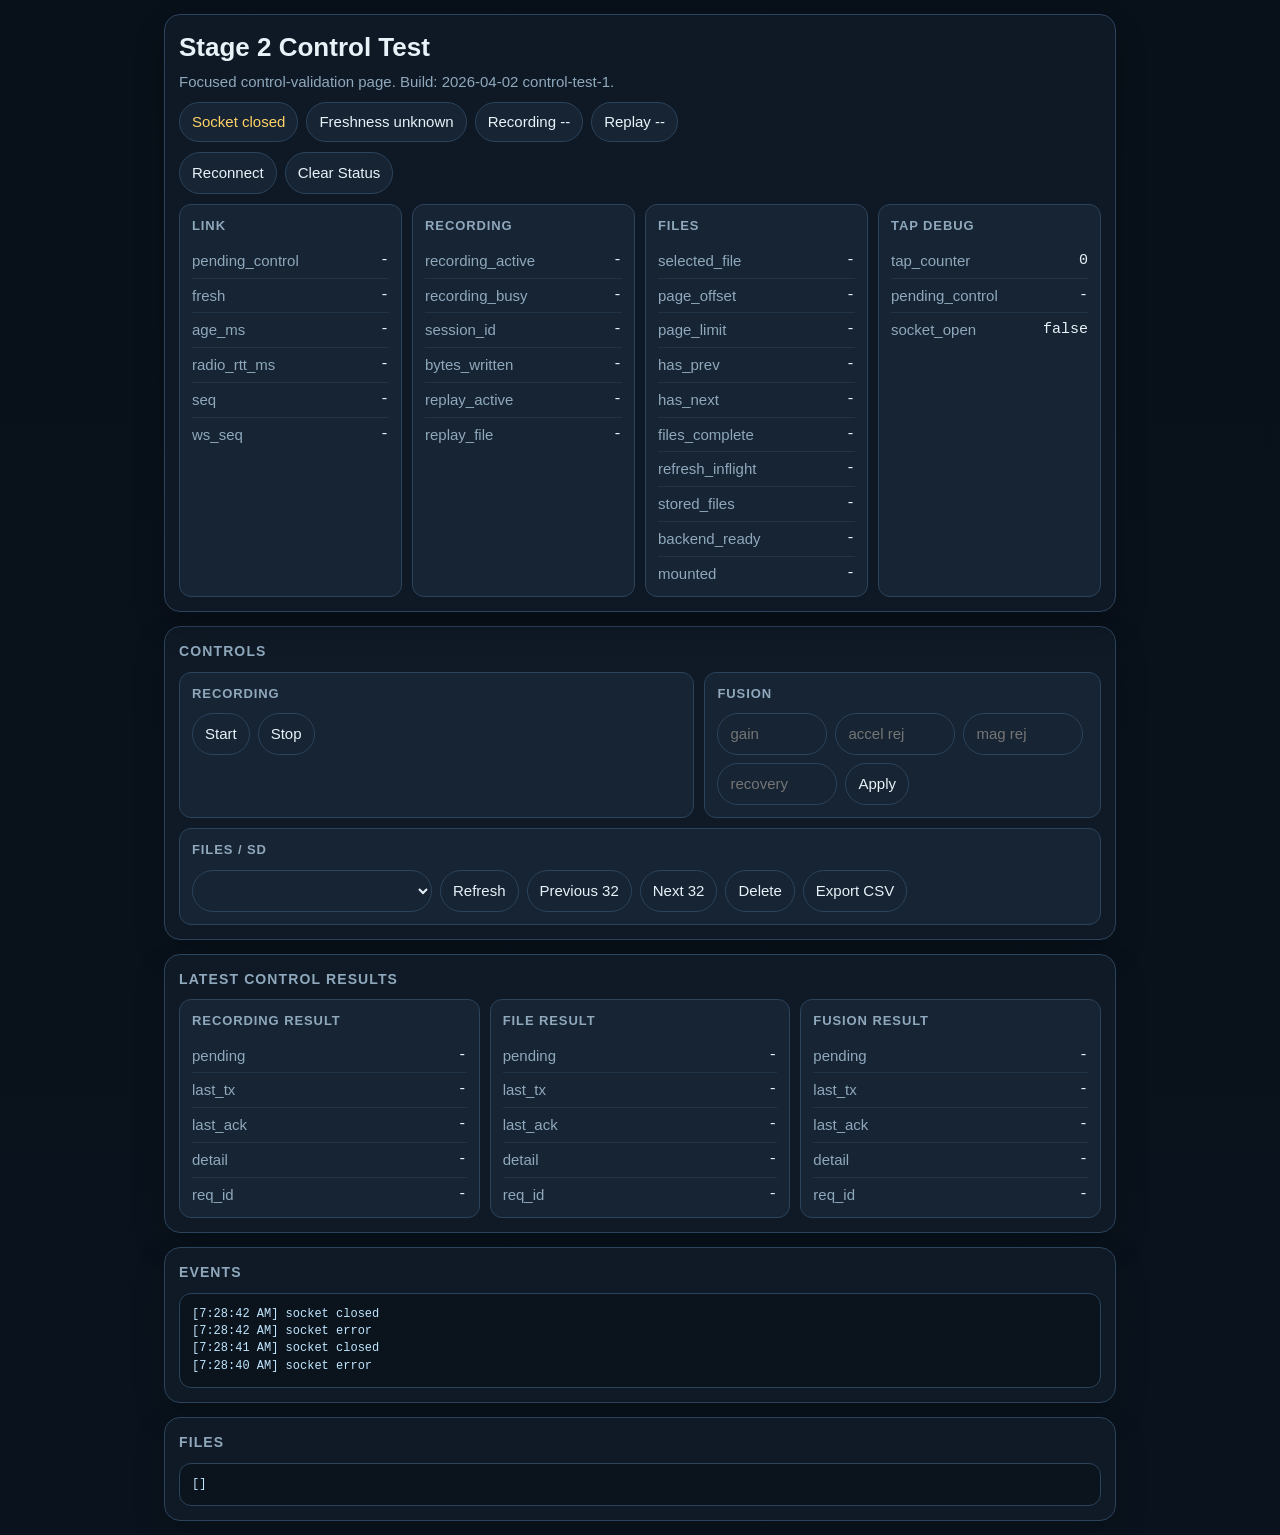
==== ESP_GND/data/control_test.html @ 171781e5 "checkpoint: 0.03 rc1 pre-rc2 control-plane consolidation" ====
<!doctype html>
<html lang="en">
<head>
  <meta charset="utf-8" />
  <meta name="viewport" content="width=device-width,initial-scale=1" />
  <meta http-equiv="Cache-Control" content="no-cache, no-store, must-revalidate" />
  <meta http-equiv="Pragma" content="no-cache" />
  <meta http-equiv="Expires" content="0" />
  <title>Stage 2 Control Test</title>
  <style>
    :root {
      color-scheme: dark;
      --bg: #081019;
      --panel: #101b27;
      --panel-2: #162434;
      --line: #2b435b;
      --ink: #e8f2f8;
      --muted: #8fa8bc;
      --good: #5ee28a;
      --warn: #ffd166;
      --bad: #ff6b6b;
      --accent: #59c3ff;
    }
    * { box-sizing: border-box; }
    body {
      margin: 0;
      background: linear-gradient(180deg, #081019 0%, #0a131d 100%);
      color: var(--ink);
      font: 15px/1.45 "Segoe UI", Tahoma, sans-serif;
    }
    main {
      max-width: 980px;
      margin: 0 auto;
      padding: 14px;
      display: grid;
      gap: 14px;
    }
    .panel {
      background: rgba(16, 27, 39, 0.96);
      border: 1px solid var(--line);
      border-radius: 16px;
      padding: 14px;
      box-shadow: 0 14px 32px rgba(0, 0, 0, 0.2);
    }
    .sticky {
      position: sticky;
      top: 0;
      z-index: 4;
      backdrop-filter: blur(8px);
    }
    .title {
      font-size: 26px;
      font-weight: 700;
    }
    .subtitle {
      color: var(--muted);
      margin-top: 4px;
    }
    .badges, .actions, .button-row {
      display: flex;
      flex-wrap: wrap;
      gap: 8px;
      margin-top: 10px;
    }
    .badge, button, select, input {
      border: 1px solid var(--line);
      border-radius: 999px;
      background: var(--panel-2);
      color: var(--ink);
      font: inherit;
    }
    .badge {
      padding: 8px 12px;
    }
    .badge.good { color: var(--good); }
    .badge.warn { color: var(--warn); }
    .badge.bad { color: var(--bad); }
    button, select, input {
      padding: 9px 12px;
    }
    button { cursor: pointer; }
    .section-title {
      margin: 0 0 10px;
      font-size: 14px;
      text-transform: uppercase;
      letter-spacing: 0.08em;
      color: var(--muted);
    }
    .grid {
      display: grid;
      gap: 10px;
      grid-template-columns: repeat(auto-fit, minmax(180px, 1fr));
    }
    .card {
      background: var(--panel-2);
      border: 1px solid var(--line);
      border-radius: 12px;
      padding: 12px;
    }
    .card h3 {
      margin: 0 0 8px;
      font-size: 13px;
      text-transform: uppercase;
      letter-spacing: 0.07em;
      color: var(--muted);
    }
    .status-line {
      display: flex;
      justify-content: space-between;
      gap: 10px;
      padding: 6px 0;
      border-bottom: 1px solid rgba(43, 67, 91, 0.5);
    }
    .status-line:last-child {
      border-bottom: 0;
      padding-bottom: 0;
    }
    .key {
      color: var(--muted);
      white-space: nowrap;
    }
    .value {
      text-align: right;
      font-family: Consolas, "SFMono-Regular", monospace;
      word-break: break-word;
    }
    pre {
      margin: 0;
      padding: 12px;
      border-radius: 12px;
      border: 1px solid var(--line);
      background: #0b141d;
      color: #bfe6ff;
      overflow: auto;
      font: 12px/1.45 Consolas, "SFMono-Regular", monospace;
      max-height: 260px;
    }
    .compact {
      display: grid;
      gap: 10px;
      grid-template-columns: 1.3fr 1fr;
    }
    @media (max-width: 800px) {
      .compact { grid-template-columns: 1fr; }
    }
  </style>
</head>
<body>
  <main>
    <section class="panel sticky">
      <div class="title">Stage 2 Control Test</div>
      <div class="subtitle">Focused control-validation page. Build: 2026-04-02 control-test-1.</div>
      <div class="badges">
        <div id="socketBadge" class="badge">Socket connecting</div>
        <div id="freshBadge" class="badge">Freshness unknown</div>
        <div id="recordingBadge" class="badge">Recording --</div>
        <div id="replayBadge" class="badge">Replay --</div>
      </div>
      <div class="actions">
        <button id="reconnectBtn" type="button">Reconnect</button>
        <button id="clearBtn" type="button">Clear Status</button>
      </div>
      <div class="grid" style="margin-top:10px;">
        <div class="card"><h3>Link</h3><div id="linkSummary"></div></div>
        <div class="card"><h3>Recording</h3><div id="recordingSummary"></div></div>
        <div class="card"><h3>Files</h3><div id="filesSummary"></div></div>
        <div class="card"><h3>Tap Debug</h3><div id="tapDebug"></div></div>
      </div>
    </section>

    <section class="panel">
      <h2 class="section-title">Controls</h2>
      <div class="compact">
        <div class="card">
          <h3>Recording</h3>
          <div class="button-row">
            <button id="recordStartBtn" type="button">Start</button>
            <button id="recordStopBtn" type="button">Stop</button>
          </div>
        </div>
        <div class="card">
          <h3>Fusion</h3>
          <div class="button-row">
            <input id="fusionGainInput" type="number" step="0.001" placeholder="gain" style="width:110px;" />
            <input id="fusionAccelInput" type="number" step="0.001" placeholder="accel rej" style="width:120px;" />
            <input id="fusionMagInput" type="number" step="0.001" placeholder="mag rej" style="width:120px;" />
            <input id="fusionRecoveryInput" type="number" step="1" placeholder="recovery" style="width:120px;" />
            <button id="fusionApplyBtn" type="button">Apply</button>
          </div>
        </div>
      </div>
      <div class="card" style="margin-top:10px;">
        <h3>Files / SD</h3>
        <div class="button-row">
          <select id="fileSelect" style="min-width:240px;"></select>
          <button id="filesRefreshBtn" type="button">Refresh</button>
          <button id="filesPrevBtn" type="button">Previous 32</button>
          <button id="filesNextBtn" type="button">Next 32</button>
          <button id="fileDeleteBtn" type="button">Delete</button>
          <button id="fileExportBtn" type="button">Export CSV</button>
        </div>
      </div>
    </section>

    <section class="panel">
      <h2 class="section-title">Latest Control Results</h2>
      <div class="grid">
        <div class="card"><h3>Recording Result</h3><div id="recordingResult"></div></div>
        <div class="card"><h3>File Result</h3><div id="fileResult"></div></div>
        <div class="card"><h3>Fusion Result</h3><div id="fusionResult"></div></div>
      </div>
    </section>

    <section class="panel">
      <h2 class="section-title">Events</h2>
      <pre id="eventLog">(no events yet)</pre>
    </section>

    <section class="panel">
      <h2 class="section-title">Files</h2>
      <pre id="filesJson">[]</pre>
    </section>
  </main>

  <script>
    const socketBadgeEl = document.getElementById('socketBadge');
    const freshBadgeEl = document.getElementById('freshBadge');
    const recordingBadgeEl = document.getElementById('recordingBadge');
    const replayBadgeEl = document.getElementById('replayBadge');
    const linkSummaryEl = document.getElementById('linkSummary');
    const recordingSummaryEl = document.getElementById('recordingSummary');
    const filesSummaryEl = document.getElementById('filesSummary');
    const tapDebugEl = document.getElementById('tapDebug');
    const recordingResultEl = document.getElementById('recordingResult');
    const fileResultEl = document.getElementById('fileResult');
    const fusionResultEl = document.getElementById('fusionResult');
    const filesJsonEl = document.getElementById('filesJson');
    const eventLogEl = document.getElementById('eventLog');
    const reconnectBtn = document.getElementById('reconnectBtn');
    const clearBtn = document.getElementById('clearBtn');
    const recordStartBtn = document.getElementById('recordStartBtn');
    const recordStopBtn = document.getElementById('recordStopBtn');
    const filesRefreshBtn = document.getElementById('filesRefreshBtn');
    const filesPrevBtn = document.getElementById('filesPrevBtn');
    const filesNextBtn = document.getElementById('filesNextBtn');
    const fileDeleteBtn = document.getElementById('fileDeleteBtn');
    const fileExportBtn = document.getElementById('fileExportBtn');
    const fileSelect = document.getElementById('fileSelect');
    const fusionGainInput = document.getElementById('fusionGainInput');
    const fusionAccelInput = document.getElementById('fusionAccelInput');
    const fusionMagInput = document.getElementById('fusionMagInput');
    const fusionRecoveryInput = document.getElementById('fusionRecoveryInput');
    const fusionApplyBtn = document.getElementById('fusionApplyBtn');

    let ws = null;
    let reconnectTimer = null;
    let reconnectGeneration = 0;
    let manualDisconnect = false;
    let lastSocketMessageAt = 0;
    let latestSnapshot = null;
    let latestFiles = null;
    let latestStorage = null;
    let reqId = 1;
    let tapCounter = 0;
    let selectedFileName = '';
    let filePageOffset = 0;
    const FILE_PAGE_SIZE = 32;
    const SOCKET_STALE_RECONNECT_MS = 4000;
    let fusionInitialized = false;
    let pendingControl = '-';
    const eventLines = [];
    const controlStatus = {
      recording: { tx: '-', ack: '-', detail: '-', reqId: '-' },
      file: { tx: '-', ack: '-', detail: '-', reqId: '-' },
      fusion: { tx: '-', ack: '-', detail: '-', reqId: '-' }
    };

    function fmtInt(value) {
      if (value === null || value === undefined || Number.isNaN(Number(value))) return '-';
      return String(Math.round(Number(value)));
    }

    function fmtText(value) {
      if (value === null || value === undefined || value === '') return '-';
      return String(value);
    }

    function boolText(value) {
      return value ? 'true' : 'false';
    }

    function statusHtml(entries) {
      return entries.map(([key, value]) =>
        `<div class="status-line"><div class="key">${key}</div><div class="value">${fmtText(value)}</div></div>`).join('');
    }

    function setBadge(el, text, mode = '') {
      el.textContent = text;
      el.className = 'badge' + (mode ? ` ${mode}` : '');
    }

    function appendEvent(text) {
      const stamp = new Date().toLocaleTimeString();
      eventLines.unshift(`[${stamp}] ${text}`);
      while (eventLines.length > 40) eventLines.pop();
      eventLogEl.textContent = eventLines.join('\n');
    }

    function updateControlStatus(category, txText, ackText, detailText, reqIdValue) {
      const bucket = controlStatus[category];
      if (!bucket) return;
      if (txText !== undefined) bucket.tx = txText;
      if (ackText !== undefined) bucket.ack = ackText;
      if (detailText !== undefined) bucket.detail = detailText;
      if (reqIdValue !== undefined) bucket.reqId = reqIdValue;
      renderControlResults();
      renderSummaries();
    }

    function renderControlResults() {
      recordingResultEl.innerHTML = statusHtml([
        ['pending', pendingControl],
        ['last_tx', controlStatus.recording.tx],
        ['last_ack', controlStatus.recording.ack],
        ['detail', controlStatus.recording.detail],
        ['req_id', controlStatus.recording.reqId]
      ]);
      fileResultEl.innerHTML = statusHtml([
        ['pending', pendingControl],
        ['last_tx', controlStatus.file.tx],
        ['last_ack', controlStatus.file.ack],
        ['detail', controlStatus.file.detail],
        ['req_id', controlStatus.file.reqId]
      ]);
      fusionResultEl.innerHTML = statusHtml([
        ['pending', pendingControl],
        ['last_tx', controlStatus.fusion.tx],
        ['last_ack', controlStatus.fusion.ack],
        ['detail', controlStatus.fusion.detail],
        ['req_id', controlStatus.fusion.reqId]
      ]);
    }

    function renderSummaries() {
      const snap = latestSnapshot || {};
      const files = latestFiles || {};
      const storage = latestStorage || {};
      linkSummaryEl.innerHTML = statusHtml([
        ['pending_control', pendingControl],
        ['fresh', snap.fresh === undefined ? '-' : boolText(snap.fresh)],
        ['age_ms', fmtInt(snap.age_ms)],
        ['radio_rtt_ms', fmtInt(snap.radio_rtt_ms)],
        ['seq', fmtInt(snap.seq)],
        ['ws_seq', fmtInt(snap.ws_seq)]
      ]);
      recordingSummaryEl.innerHTML = statusHtml([
        ['recording_active', snap.recording_active === undefined ? '-' : boolText(snap.recording_active)],
        ['recording_busy', snap.recording_busy === undefined ? '-' : boolText(snap.recording_busy)],
        ['session_id', fmtInt(snap.recording_session_id)],
        ['bytes_written', fmtInt(snap.recording_bytes_written)],
        ['replay_active', snap.replay_active === undefined ? '-' : boolText(snap.replay_active)],
        ['replay_file', fmtText(snap.replay_current_file)]
      ]);
      filesSummaryEl.innerHTML = statusHtml([
        ['selected_file', fmtText(selectedFileName)],
        ['page_offset', fmtInt(files.page_offset)],
        ['page_limit', fmtInt(files.page_limit)],
        ['has_prev', files.has_prev === undefined ? '-' : boolText(files.has_prev)],
        ['has_next', files.has_next === undefined ? '-' : boolText(files.has_next)],
        ['files_complete', files.complete === undefined ? '-' : boolText(files.complete)],
        ['refresh_inflight', files.refresh_inflight === undefined ? '-' : boolText(files.refresh_inflight)],
        ['stored_files', fmtInt(files.stored_files)],
        ['backend_ready', storage.backend_ready === undefined ? '-' : boolText(storage.backend_ready)],
        ['mounted', storage.mounted === undefined ? '-' : boolText(storage.mounted)]
      ]);
      tapDebugEl.innerHTML = statusHtml([
        ['tap_counter', fmtInt(tapCounter)],
        ['pending_control', pendingControl],
        ['socket_open', ws && ws.readyState === WebSocket.OPEN ? 'true' : 'false']
      ]);
    }

    function renderFilesState(files, storage) {
      latestFiles = files || latestFiles;
      latestStorage = storage || latestStorage;
      if (latestFiles && latestFiles.page_offset !== undefined) {
        filePageOffset = Number(latestFiles.page_offset || 0);
      }
      const items = latestFiles && Array.isArray(latestFiles.files) ? latestFiles.files : [];
      if (!selectedFileName && items.length > 0) selectedFileName = items[0].name;
      if (selectedFileName && !items.some((item) => item.name === selectedFileName)) {
        selectedFileName = items.length > 0 ? items[0].name : '';
      }
      fileSelect.innerHTML = items.map((item) => {
        const selected = item.name === selectedFileName ? ' selected' : '';
        return `<option value="${item.name.replace(/"/g, '&quot;')}"${selected}>${item.name} (${fmtInt(item.size_bytes)} B)</option>`;
      }).join('');
      if (items.length === 0) fileSelect.innerHTML = '<option value="">(no files)</option>';
      filesJsonEl.textContent = JSON.stringify(items, null, 2);
      renderSummaries();
      setControlsEnabled(true);
    }

    function renderSnapshot(snapshot) {
      latestSnapshot = snapshot;
      setBadge(socketBadgeEl, 'Socket open', 'good');
      setBadge(freshBadgeEl,
               snapshot.fresh ? `Fresh ${fmtInt(snapshot.age_ms)} ms` : `Stale ${fmtInt(snapshot.age_ms)} ms`,
               snapshot.fresh ? 'good' : 'warn');
      setBadge(recordingBadgeEl,
               snapshot.recording_active ? 'Recording active' : 'Recording idle',
               snapshot.recording_active ? 'good' : '');
      setBadge(replayBadgeEl,
               snapshot.replay_active ? 'Replay active' : 'Replay idle',
               snapshot.replay_active ? 'warn' : '');
      if (!fusionInitialized) {
        fusionGainInput.value = Number(snapshot.fusion_gain || 0).toFixed(3);
        fusionAccelInput.value = Number(snapshot.fusion_accel_rej || 0).toFixed(3);
        fusionMagInput.value = Number(snapshot.fusion_mag_rej || 0).toFixed(3);
        fusionRecoveryInput.value = String(Math.round(Number(snapshot.fusion_recovery_period || 0)));
        fusionInitialized = true;
      }
      renderSummaries();
    }

    function setControlsEnabled(enabled) {
      const hasSocket = enabled && ws && ws.readyState === WebSocket.OPEN;
      recordStartBtn.disabled = !hasSocket;
      recordStopBtn.disabled = !hasSocket;
      filesRefreshBtn.disabled = !hasSocket;
      filesPrevBtn.disabled = !hasSocket || !(latestFiles && latestFiles.has_prev);
      filesNextBtn.disabled = !hasSocket || !(latestFiles && latestFiles.has_next);
      fileDeleteBtn.disabled = !hasSocket || !selectedFileName;
      fileExportBtn.disabled = !hasSocket || !selectedFileName;
      fusionApplyBtn.disabled = !hasSocket;
    }

    function nextReqId() {
      const value = reqId;
      reqId += 1;
      return value;
    }

    function recordPending(category, action, reqIdValue) {
      pendingControl = `${category}/${action} req=${reqIdValue}`;
      updateControlStatus(category, `tx ${action}`, 'pending', 'waiting for backend', reqIdValue);
    }

    function applyAck(msg) {
      const op = String(msg.op || '');
      let category = '';
      if (op.includes('record')) category = 'recording';
      else if (op.includes('file')) category = 'file';
      else if (op.includes('fusion')) category = 'fusion';
      if (!category) return;
      pendingControl = '-';
      updateControlStatus(category,
                          undefined,
                          msg.ok ? 'ok' : 'rejected',
                          `${fmtText(msg.detail)} (code ${fmtInt(msg.code)})`,
                          fmtInt(msg.req_id));
    }

    function sendControl(message) {
      if (!ws || ws.readyState !== WebSocket.OPEN) {
        appendEvent('control blocked: websocket not open');
        return;
      }
      ws.send(JSON.stringify(message));
      appendEvent(`tx ${message.category}/${message.action} req=${message.req_id}`);
    }

    function noteTap(label) {
      tapCounter += 1;
      appendEvent(`tap ${label} #${tapCounter}`);
      renderSummaries();
    }

    function bindAction(button, label, handler) {
      if (!button) return;
      button.addEventListener('click', (event) => {
        event.preventDefault();
        noteTap(label);
        handler();
      });
      button.addEventListener('touchend', (event) => {
        event.preventDefault();
        noteTap(`${label} touch`);
        handler();
      }, { passive: false });
    }

    function clearReconnectTimer() {
      if (!reconnectTimer) return;
      clearTimeout(reconnectTimer);
      reconnectTimer = null;
    }

    function scheduleReconnect(expectedGeneration) {
      if (reconnectTimer) return;
      reconnectTimer = setTimeout(() => {
        reconnectTimer = null;
        if (expectedGeneration !== reconnectGeneration) return;
        connect(false);
      }, 1000);
    }

    function disconnectSocket(manual) {
      manualDisconnect = manual;
      clearReconnectTimer();
      reconnectGeneration += 1;
      const socket = ws;
      ws = null;
      if (socket) {
        socket.onopen = null;
        socket.onmessage = null;
        socket.onclose = null;
        socket.onerror = null;
        try { socket.close(); } catch (_) {}
      }
      setBadge(socketBadgeEl, manual ? 'Socket closed' : 'Socket disconnected', manual ? 'warn' : 'bad');
      setControlsEnabled(false);
    }

    function connect(forced) {
      disconnectSocket(false);
      manualDisconnect = false;
      reconnectGeneration += 1;
      const generation = reconnectGeneration;
      setBadge(socketBadgeEl, forced ? 'Socket reconnecting' : 'Socket connecting');
      const proto = location.protocol === 'https:' ? 'wss:' : 'ws:';
      const socket = new WebSocket(`${proto}//${location.host}/ws`);
      ws = socket;

      socket.onopen = () => {
        if (ws !== socket || generation !== reconnectGeneration) return;
        setBadge(socketBadgeEl, 'Socket open', 'good');
        appendEvent('socket open');
        lastSocketMessageAt = Date.now();
        setControlsEnabled(true);
      };

      socket.onmessage = (event) => {
        if (ws !== socket || generation !== reconnectGeneration) return;
        lastSocketMessageAt = Date.now();
        try {
          const msg = JSON.parse(event.data);
          if (msg.type === 'snapshot') {
            renderSnapshot(msg);
            return;
          }
          if (msg.type === 'hello') {
            appendEvent(`hello snapshot_hz=${fmtInt(msg.snapshot_hz)}`);
            return;
          }
          if (msg.type === 'ack') {
            applyAck(msg);
            appendEvent(`ack op=${fmtText(msg.op)} req=${fmtInt(msg.req_id)} ok=${boolText(msg.ok)} code=${fmtInt(msg.code)} detail=${fmtText(msg.detail)}`);
            return;
          }
          if (msg.type === 'files') {
            appendEvent(`files req=${fmtInt(msg.req_id)} stored=${fmtInt(msg.stored_files)} total=${fmtInt(msg.total_files)} complete=${boolText(msg.complete)}`);
            renderFilesState(msg, null);
            return;
          }
          if (msg.type === 'storage') {
            appendEvent(`storage req=${fmtInt(msg.req_id)} ready=${boolText(msg.backend_ready)} busy=${boolText(msg.busy)} files=${fmtInt(msg.file_count)}`);
            renderFilesState(null, msg);
            return;
          }
          appendEvent(`rx ${fmtText(msg.type)}`);
        } catch (err) {
          appendEvent(`json parse error ${String(err)}`);
        }
      };

      socket.onclose = () => {
        if (ws === socket) ws = null;
        if (generation !== reconnectGeneration) return;
        setBadge(socketBadgeEl, 'Socket closed', 'warn');
        appendEvent('socket closed');
        setControlsEnabled(false);
        if (!manualDisconnect) scheduleReconnect(generation);
      };

      socket.onerror = () => {
        if (ws !== socket || generation !== reconnectGeneration) return;
        setBadge(socketBadgeEl, 'Socket error', 'bad');
        appendEvent('socket error');
      };
    }

    setInterval(() => {
      if (!ws || ws.readyState !== WebSocket.OPEN) return;
      if (!lastSocketMessageAt) return;
      const age = Date.now() - lastSocketMessageAt;
      if (age < SOCKET_STALE_RECONNECT_MS) return;
      appendEvent(`socket stale_reconnect age_ms=${age}`);
      connect(true);
    }, 1000);

    reconnectBtn.addEventListener('click', () => connect(true));
    clearBtn.addEventListener('click', () => {
      pendingControl = '-';
      latestSnapshot = null;
      latestFiles = null;
      latestStorage = null;
      selectedFileName = '';
      filePageOffset = 0;
      fusionInitialized = false;
      eventLines.length = 0;
      eventLogEl.textContent = '(no events yet)';
      updateControlStatus('recording', '-', '-', '-', '-');
      updateControlStatus('file', '-', '-', '-', '-');
      updateControlStatus('fusion', '-', '-', '-', '-');
      filesJsonEl.textContent = '[]';
      fileSelect.innerHTML = '<option value="">(no files)</option>';
      renderSummaries();
      setBadge(freshBadgeEl, 'Freshness unknown');
      setBadge(recordingBadgeEl, 'Recording --');
      setBadge(replayBadgeEl, 'Replay --');
    });

    bindAction(recordStartBtn, 'record_start', () => {
      const req = nextReqId();
      recordPending('recording', 'start', req);
      sendControl({ type: 'control', req_id: req, category: 'recording', action: 'start' });
    });

    bindAction(recordStopBtn, 'record_stop', () => {
      const req = nextReqId();
      recordPending('recording', 'stop', req);
      sendControl({ type: 'control', req_id: req, category: 'recording', action: 'stop' });
    });

    bindAction(filesRefreshBtn, 'files_refresh', () => {
      const req = nextReqId();
      recordPending('file', 'refresh', req);
      filePageOffset = 0;
      sendControl({ type: 'control', req_id: req, category: 'file', action: 'refresh', offset: 0, limit: FILE_PAGE_SIZE });
    });

    bindAction(filesPrevBtn, 'files_prev', () => {
      const req = nextReqId();
      const nextOffset = Math.max(0, filePageOffset - FILE_PAGE_SIZE);
      recordPending('file', `refresh prev ${nextOffset}`, req);
      filePageOffset = nextOffset;
      sendControl({ type: 'control', req_id: req, category: 'file', action: 'refresh', offset: nextOffset, limit: FILE_PAGE_SIZE });
    });

    bindAction(filesNextBtn, 'files_next', () => {
      const req = nextReqId();
      const nextOffset = filePageOffset + FILE_PAGE_SIZE;
      recordPending('file', `refresh next ${nextOffset}`, req);
      filePageOffset = nextOffset;
      sendControl({ type: 'control', req_id: req, category: 'file', action: 'refresh', offset: nextOffset, limit: FILE_PAGE_SIZE });
    });

    bindAction(fileDeleteBtn, 'file_delete', () => {
      if (!selectedFileName) {
        appendEvent('delete blocked: no selected file');
        return;
      }
      const req = nextReqId();
      recordPending('file', `delete ${selectedFileName}`, req);
      sendControl({ type: 'control', req_id: req, category: 'file', action: 'delete', name: selectedFileName });
    });

    bindAction(fileExportBtn, 'file_export', () => {
      if (!selectedFileName) {
        appendEvent('export blocked: no selected file');
        return;
      }
      const req = nextReqId();
      recordPending('file', `export_csv ${selectedFileName}`, req);
      sendControl({ type: 'control', req_id: req, category: 'file', action: 'export_csv', name: selectedFileName });
    });

    fileSelect.addEventListener('change', () => {
      selectedFileName = fileSelect.value || '';
      renderSummaries();
      setControlsEnabled(true);
    });

    bindAction(fusionApplyBtn, 'fusion_apply', () => {
      const req = nextReqId();
      recordPending('fusion', 'set', req);
      sendControl({
        type: 'control',
        req_id: req,
        category: 'fusion',
        action: 'set',
        gain: Number(fusionGainInput.value),
        accelerationRejection: Number(fusionAccelInput.value),
        magneticRejection: Number(fusionMagInput.value),
        recoveryTriggerPeriod: Number(fusionRecoveryInput.value)
      });
    });

    renderControlResults();
    renderSummaries();
    connect(false);
  </script>
</body>
</html>
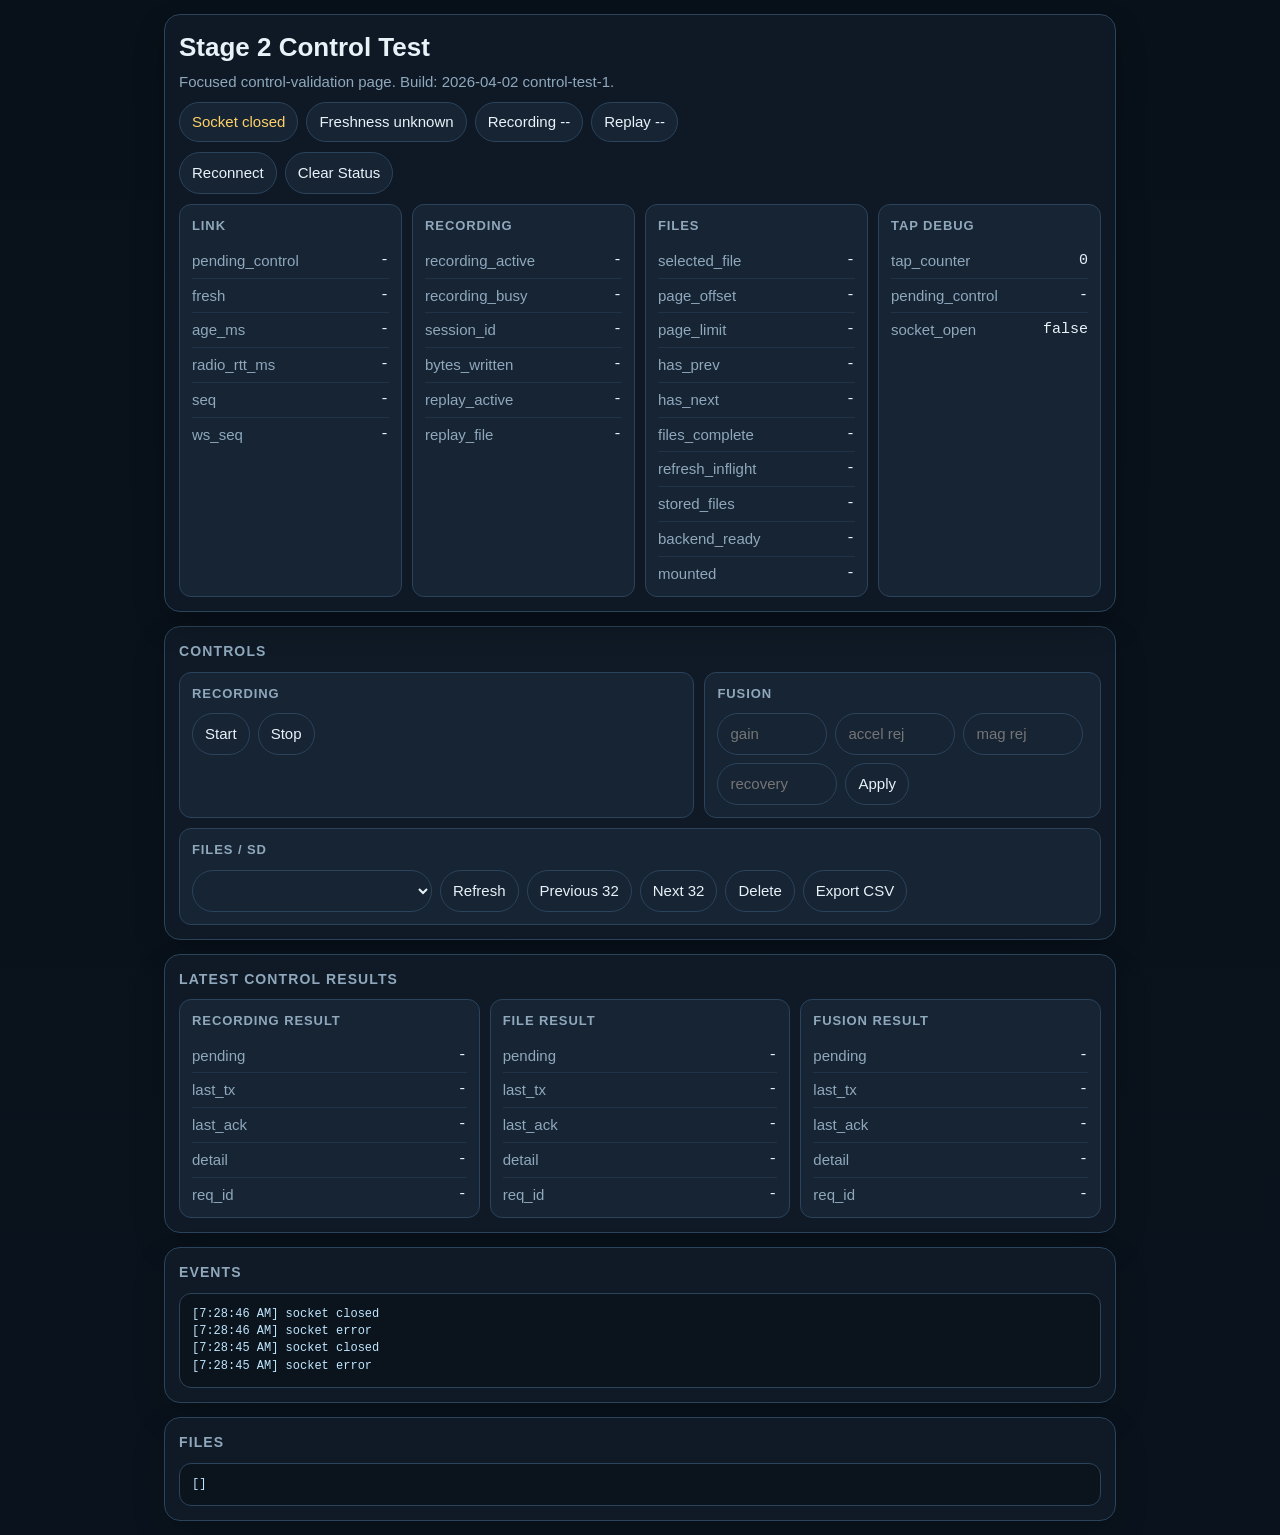
==== commit e0da09a2: "interim push for chatgpt syncronizarion" ====
--- a/ESP_GND/data/control_test.html
+++ b/ESP_GND/data/control_test.html
@@ -528,8 +528,8 @@
       reconnectGeneration += 1;
       const generation = reconnectGeneration;
       setBadge(socketBadgeEl, forced ? 'Socket reconnecting' : 'Socket connecting');
-      const proto = location.protocol === 'https:' ? 'wss:' : 'ws:';
-      const socket = new WebSocket(`${proto}//${location.host}/ws`);
+      const socketUrl = `${location.protocol === 'https:' ? 'wss:' : 'ws:'}//${location.host}/ws`;
+      const socket = new WebSocket(socketUrl);
       ws = socket;
 
       socket.onopen = () => {
@@ -587,6 +587,7 @@
         if (ws !== socket || generation !== reconnectGeneration) return;
         setBadge(socketBadgeEl, 'Socket error', 'bad');
         appendEvent('socket error');
+        console.error(`WebSocket connect failed: ${socketUrl}`);
       };
     }
 
